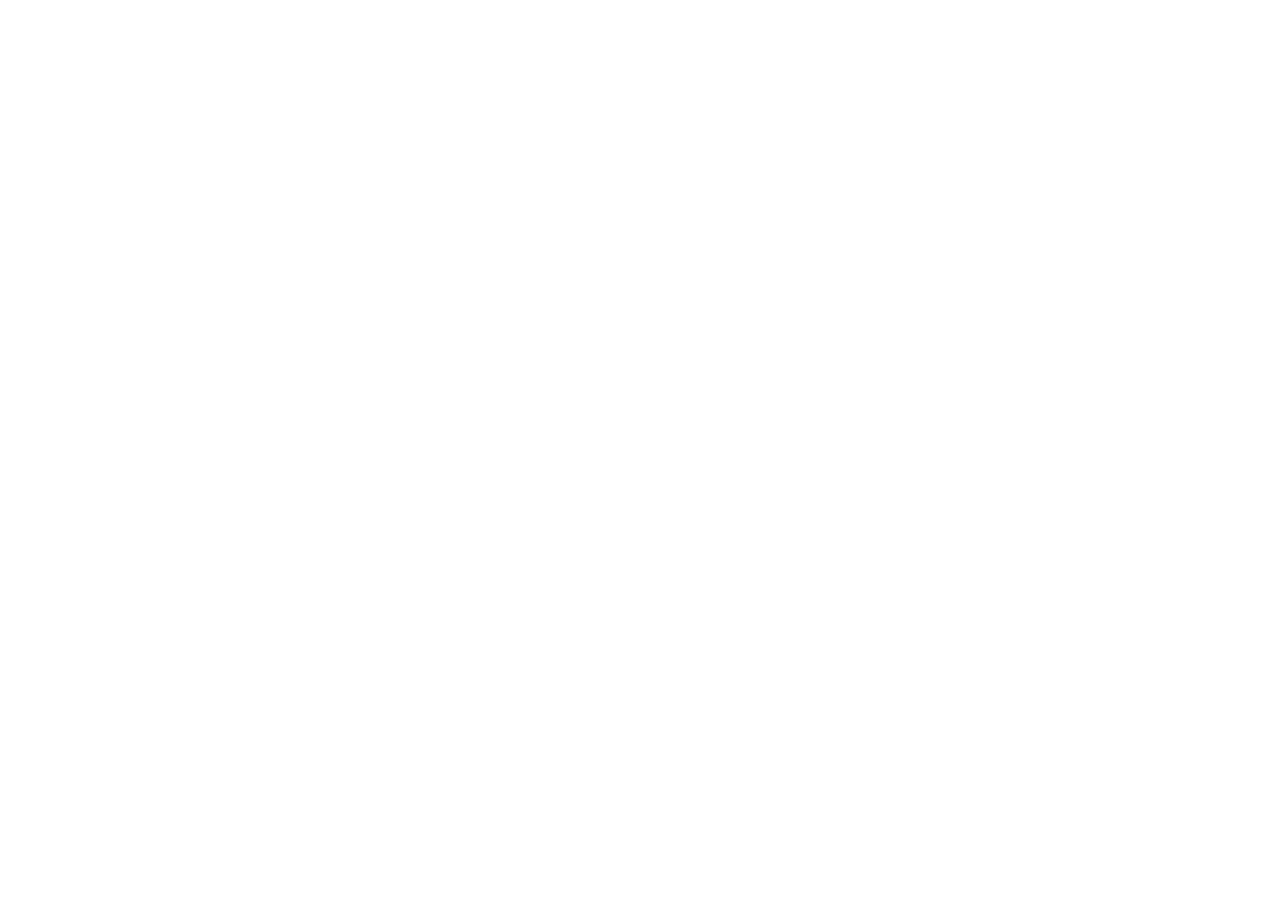
==== index.html @ 5c331821 "Criei a página principal" ====
<!DOCTYPE html>
<html lang="pt-br">
<head>
    <meta charset="UTF-8">
    <meta http-equiv="X-UA-Compatible" content="IE=edge">
    <meta name="viewport" content="width=device-width, initial-scale=1.0">
    <link rel="shortcut icon" href="favicon.ico" type="image/x-icon">
    <title>Projeto Redes Sociais</title>
</head>
<body>
    
</body>
</html>
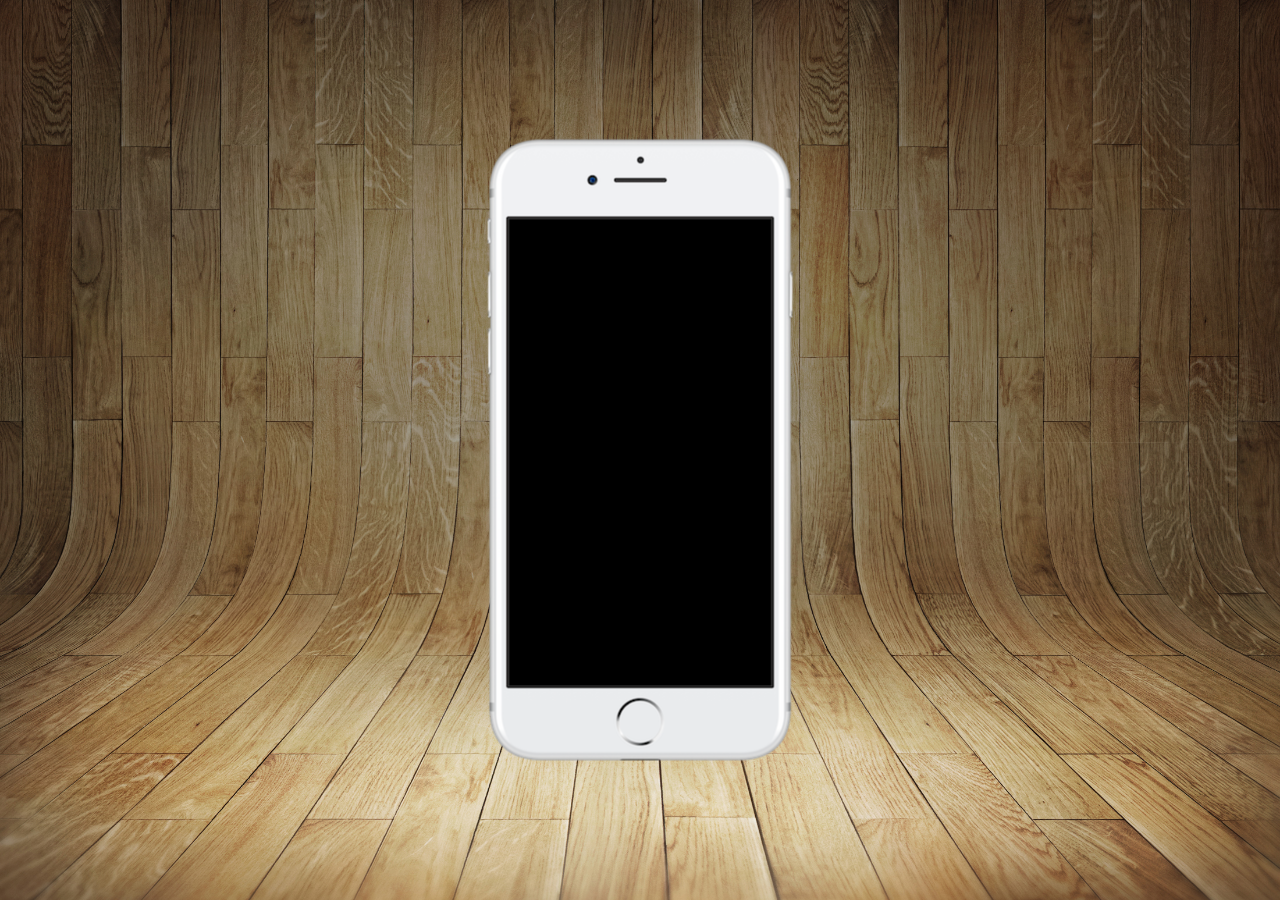
==== commit 85d89360: "Adicionei o fundo e a imagem" ====
--- a/index.html
+++ b/index.html
@@ -5,9 +5,17 @@
     <meta http-equiv="X-UA-Compatible" content="IE=edge">
     <meta name="viewport" content="width=device-width, initial-scale=1.0">
     <link rel="shortcut icon" href="favicon.ico" type="image/x-icon">
+    <link rel="stylesheet" href="estilos/style.css">
     <title>Projeto Redes Sociais</title>
 </head>
 <body>
-    
+    <main>
+        <section id="telefone">
+
+        </section>
+        <section id="redes-sociais">
+
+        </section>
+    </main>
 </body>
 </html>--- a/estilos/style.css
+++ b/estilos/style.css
@@ -0,0 +1,35 @@
+@charset "UTF-8";
+
+* {
+    margin: 0px;
+    padding: 0px;
+    font-family: Arial, Helvetica, sans-serif;
+}
+
+html, body {
+    height: 100vh;
+    width: 100vw;
+    background-color: black;
+}
+
+body {
+    background: url('../imagens/fundo-madeira.jpg') no-repeat top center;
+    background-size: cover;
+    background-attachment: fixed;
+}
+
+main {
+    position: relative;
+    height: 100vh;
+}
+
+section#telefone {
+    position: absolute;
+    top: 50%;
+    left: 50%;
+    transform: translate(-50%, -50%);
+
+    height: 627px;
+    width: 311px;
+    background: url('../imagens/frame-iphone.png') no-repeat;
+}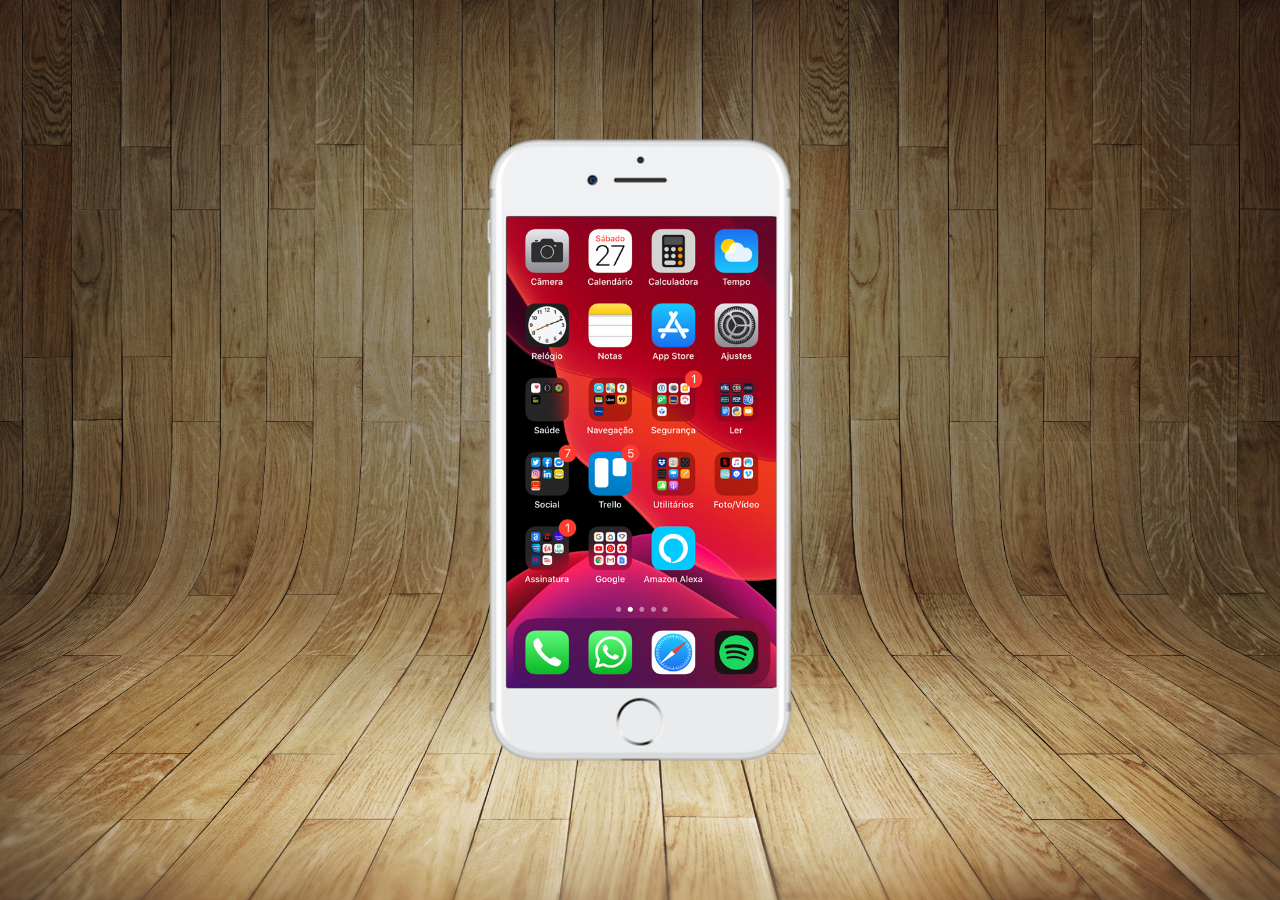
==== commit 2b5d1410: "Criei a tela" ====
--- a/index.html
+++ b/index.html
@@ -11,7 +11,7 @@
 <body>
     <main>
         <section id="telefone">
-
+            <iframe src="home.html" name="tela" id="tela" frameborder="0"></iframe>
         </section>
         <section id="redes-sociais">
 
--- a/estilos/style.css
+++ b/estilos/style.css
@@ -32,4 +32,12 @@
     height: 627px;
     width: 311px;
     background: url('../imagens/frame-iphone.png') no-repeat;
+}
+
+iframe#tela {
+    position: relative;
+    top: 80px;
+    left: 22px;
+    width: 270px;
+    height: 471px;
 }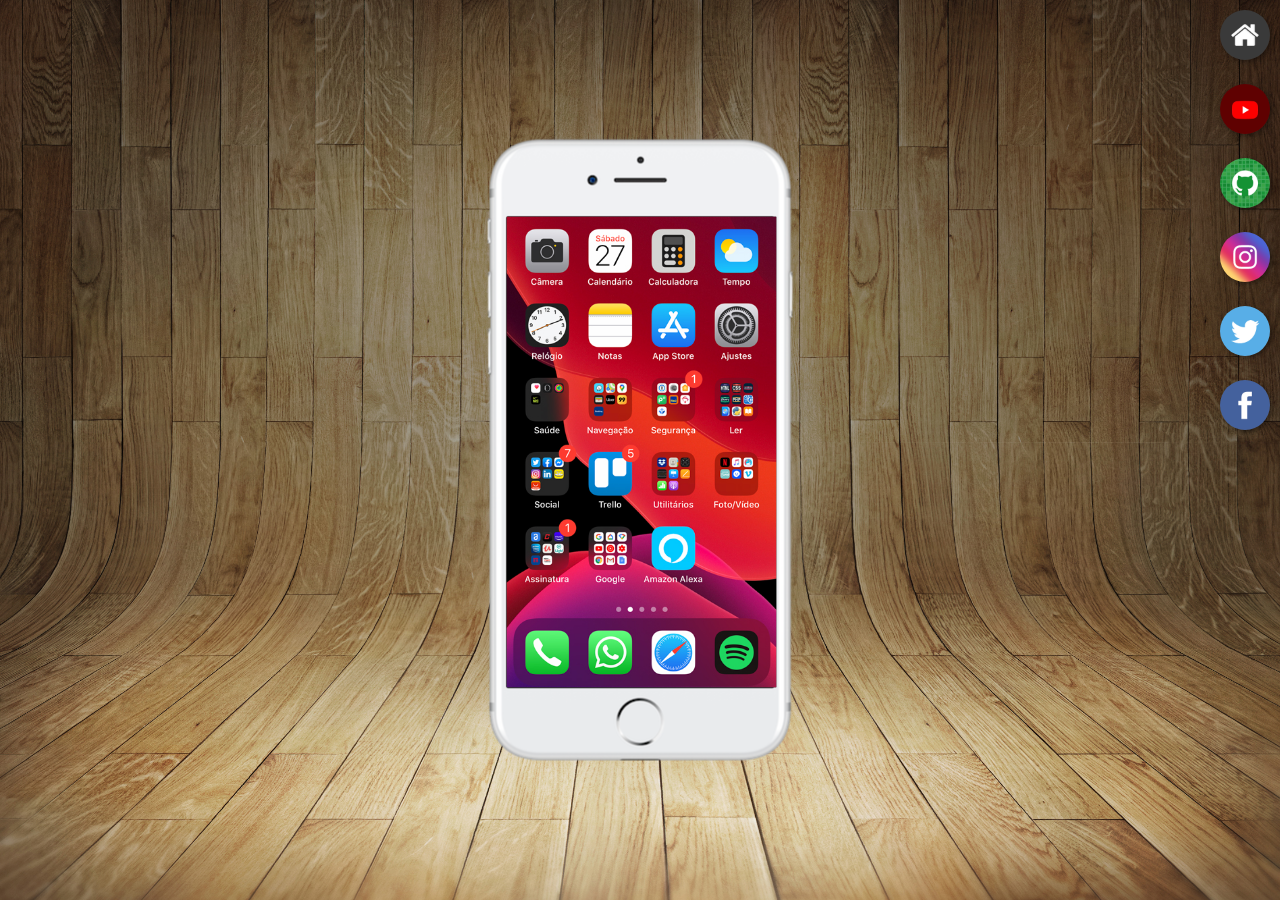
==== commit 4f7eb35e: "Criei botões na lateral" ====
--- a/index.html
+++ b/index.html
@@ -14,7 +14,12 @@
             <iframe src="home.html" name="tela" id="tela" frameborder="0"></iframe>
         </section>
         <section id="redes-sociais">
-
+            <a href="#" target="tela"><img src="imagens/logo-home.jpg" alt="Home"></a><br>
+            <a href="#" target="tela"><img src="imagens/logo-youtube.jpg" alt="Youtube"></a><br>
+            <a href="#" target="tela"><img src="imagens/logo-github.jpg" alt="GitHub"></a><br>
+            <a href="#" target="tela"><img src="imagens/logo-instagram.jpg" alt="Instagram"></a><br>
+            <a href="#" target="tela"><img src="imagens/logo-twitter.jpg" alt="Twitter"></a><br>
+            <a href="#" target="tela"><img src="imagens/logo-facebook.jpg" alt="Facebook"></a>
         </section>
     </main>
 </body>
--- a/estilos/style.css
+++ b/estilos/style.css
@@ -40,4 +40,23 @@
     left: 22px;
     width: 270px;
     height: 471px;
-}+}
+
+section#redes-sociais {
+    text-align: right;
+}
+
+section#redes-sociais img {
+    width: 50px;
+    margin: 10px;
+    border-radius: 50%;
+    box-shadow: 2px 2px 5px rgba(0, 0, 0, 0.400);
+    box-sizing: border-box;
+}
+
+section#redes-sociais img:hover {
+    border: 2px solid rgba(255, 255, 255, 0.600);
+    transform: translate(-3px, -3px);
+    box-shadow: 5px 5px 10px rgba(0, 0, 0, 0.600);
+    transition: transform .3s, border 1s;
+}
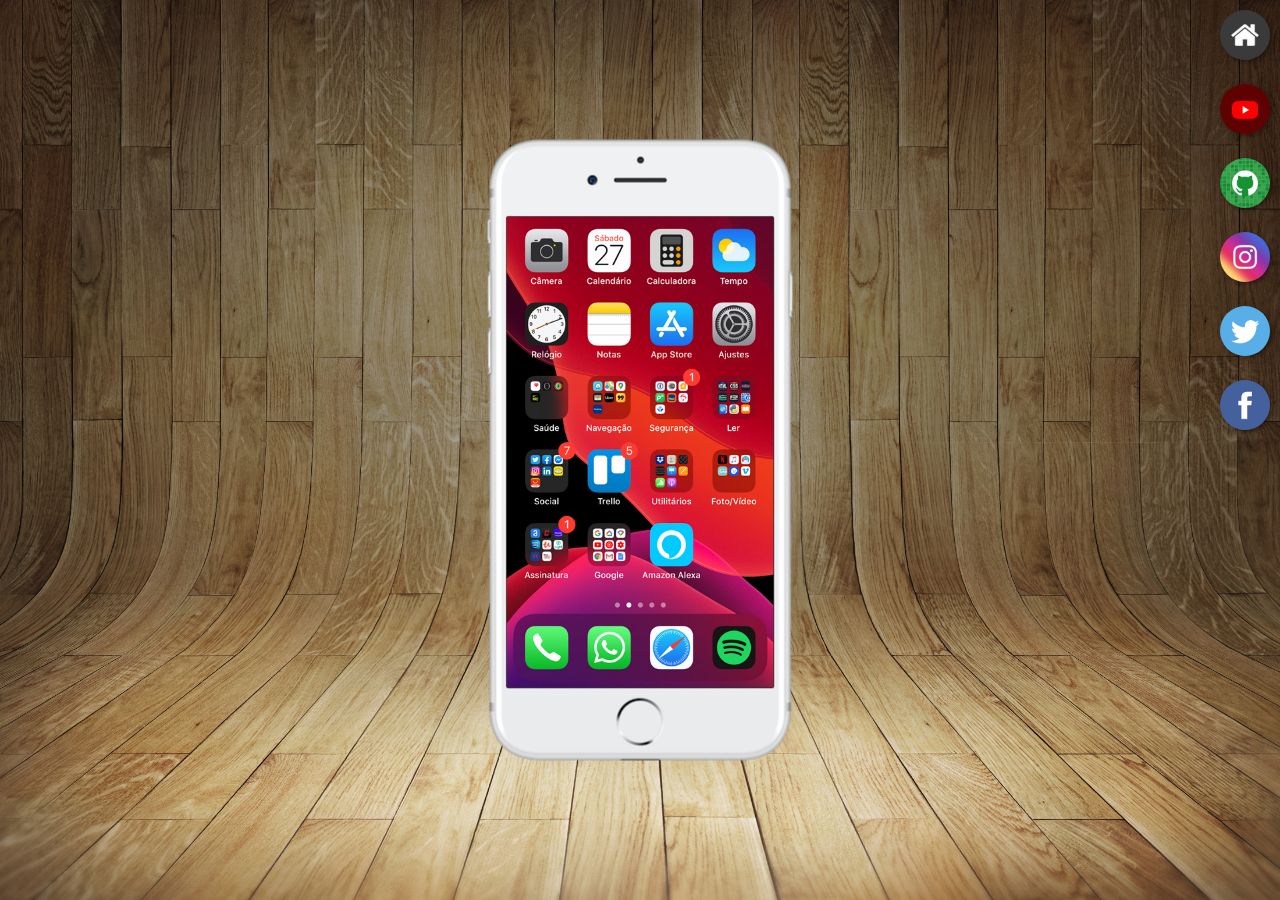
==== commit 36148b0f: "Projeto finalizado" ====
--- a/index.html
+++ b/index.html
@@ -14,12 +14,12 @@
             <iframe src="home.html" name="tela" id="tela" frameborder="0"></iframe>
         </section>
         <section id="redes-sociais">
-            <a href="#" target="tela"><img src="imagens/logo-home.jpg" alt="Home"></a><br>
-            <a href="#" target="tela"><img src="imagens/logo-youtube.jpg" alt="Youtube"></a><br>
-            <a href="#" target="tela"><img src="imagens/logo-github.jpg" alt="GitHub"></a><br>
-            <a href="#" target="tela"><img src="imagens/logo-instagram.jpg" alt="Instagram"></a><br>
-            <a href="#" target="tela"><img src="imagens/logo-twitter.jpg" alt="Twitter"></a><br>
-            <a href="#" target="tela"><img src="imagens/logo-facebook.jpg" alt="Facebook"></a>
+            <a href="home.html" target="tela"><img src="imagens/logo-home.jpg" alt="Home"></a><br>
+            <a href="youtube.html" target="tela"><img src="imagens/logo-youtube.jpg" alt="Youtube"></a><br>
+            <a href="github.html" target="tela"><img src="imagens/logo-github.jpg" alt="GitHub"></a><br>
+            <a href="instagram.html" target="tela"><img src="imagens/logo-instagram.jpg" alt="Instagram"></a><br>
+            <a href="twitter.html" target="tela"><img src="imagens/logo-twitter.jpg" alt="Twitter"></a><br>
+            <a href="facebook.html" target="tela"><img src="imagens/logo-facebook.jpg" alt="Facebook"></a>
         </section>
     </main>
 </body>
--- a/estilos/style.css
+++ b/estilos/style.css
@@ -38,7 +38,7 @@
     position: relative;
     top: 80px;
     left: 22px;
-    width: 270px;
+    width: 267px;
     height: 471px;
 }
 
@@ -52,6 +52,7 @@
     border-radius: 50%;
     box-shadow: 2px 2px 5px rgba(0, 0, 0, 0.400);
     box-sizing: border-box;
+
 }
 
 section#redes-sociais img:hover {
